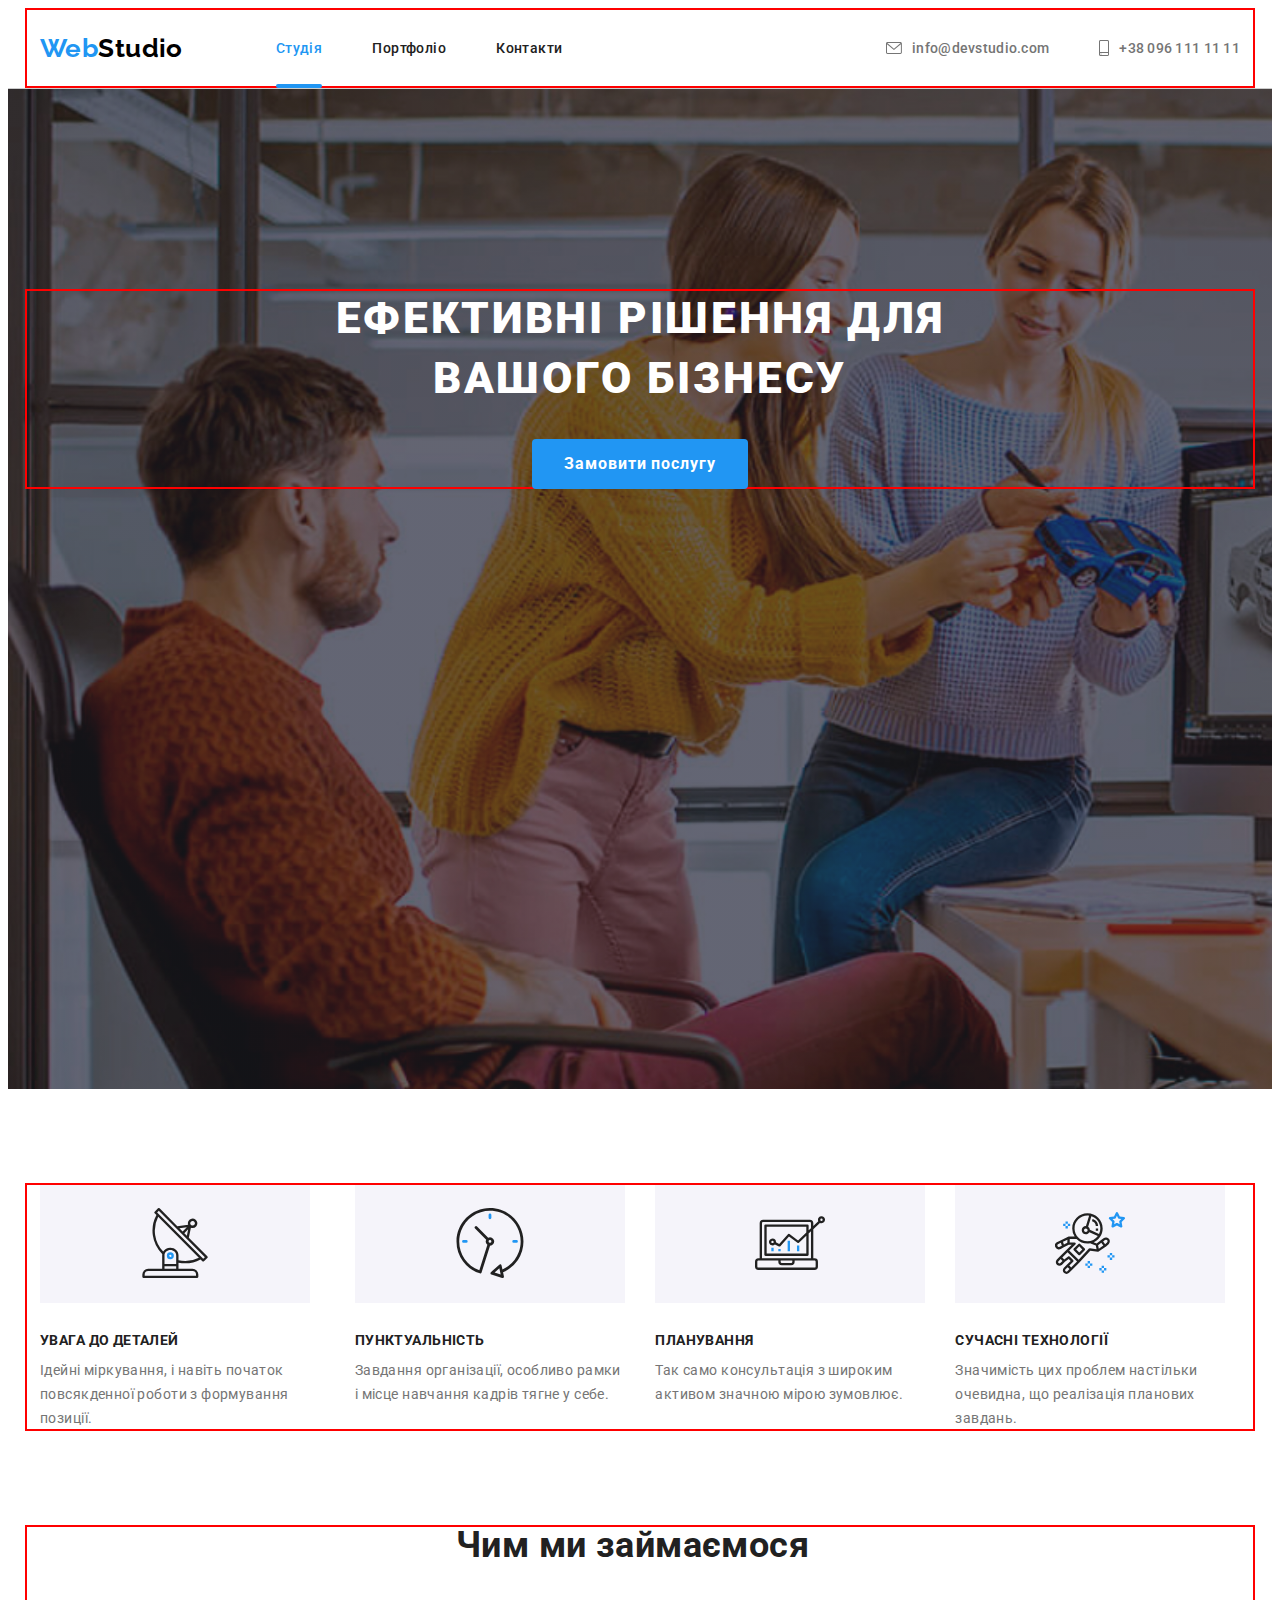
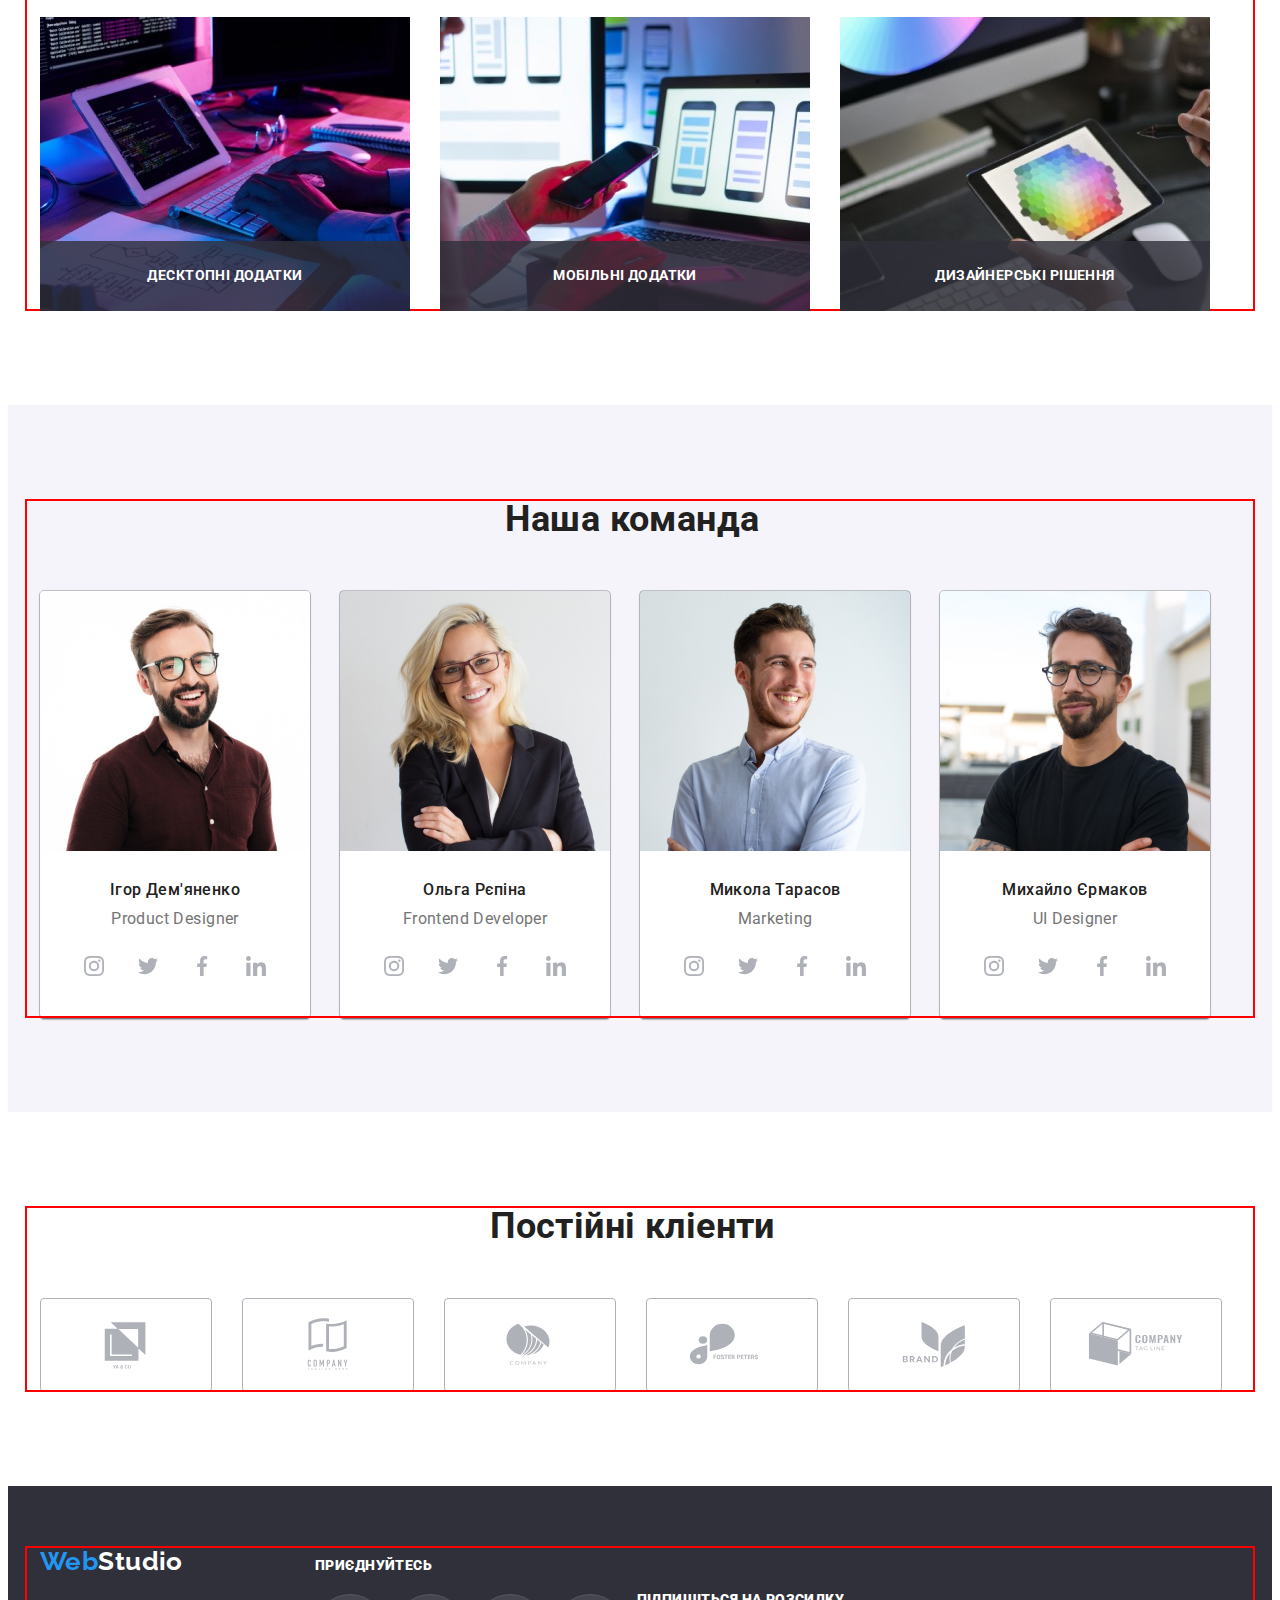
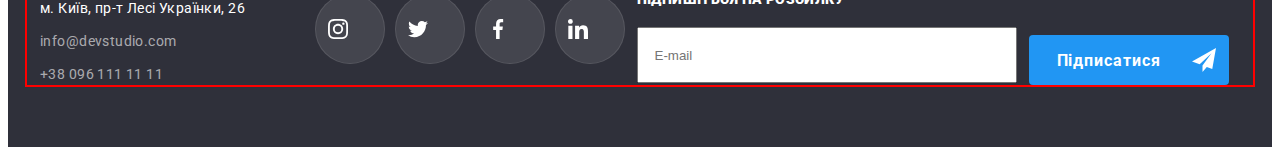
==== index.html @ 17e66c8a "123" ====
<!DOCTYPE html>
<html lang="en">
<head>
    <meta charset="UTF-8">
    <meta http-equiv="X-UA-Compatible" content="IE=edge">
    <meta name="viewport" content="width=device-width, initial-scale=1.0">
    <title>Студія</title>
    
    <link rel="preconnect" href="https://fonts.googleapis.com">
    <link rel="preconnect" href="https://fonts.gstatic.com" crossorigin>
    <link href="https://fonts.googleapis.com/css2?family=Raleway:wght@700&family=Roboto:wght@400;500;700;900&display=swap"
        rel="stylesheet" />
    <link rel="stylesheet" href="https://cdnjs.cloudflare.com/ajax/libs/modern-normalize/1.1.0/modern-normalize.min.css"
        integrity="sha512-wpPYUAdjBVSE4KJnH1VR1HeZfpl1ub8YT/NKx4PuQ5NmX2tKuGu6U/JRp5y+Y8XG2tV+wKQpNHVUX03MfMFn9Q=="
        crossorigin="anonymous" referrerpolicy="no-referrer" />
    <link rel="stylesheet " href="./css/styles.css"/>    

</head>
<body>
    <!--Шапка сайта-->
    <header class="header">
        <div class="header-container container">
         <nav class="header-nav">
          <a href="./index.html" class="header-link">Web<span class=" first-part">Studio</span></a>
          <ul class="link-page list">
            <li class="header-item"><a href="./index.html" class="link-current">Студія</a></li>
            <li class="header-item"><a href="./portfolio.html" class="link-page-portfolio">Портфоліо</a></li>
            <li class="header-item"><a href="Контакти" class="link-page-contact">Контакти</a></li>
          </ul>
         </nav>
          <ul class="link-contacts list">
            <li class="header-contact">
              <a class="link-contacts-mail"  href="mailto:info@devstudio.com">
                <svg class="link-icon" width="16" height="12">
                <use href="img/icons.svg#envelope"></use>
              </svg>
                info@devstudio.com
              </a></li>
            <li class="header-contact"><a href="tel:+380961111111" class="link-contacts-tel">
              <svg class="link-icon" width="10" height="16">
              <use href="img/icons.svg#smartphone"></use>
            </svg>
              +38 096 111 11 11</a></li>
          </ul>
        </div>
    </header>
    <main>
    <!--Главний банер-->
    <section class="banner">
          <div class="container"> 
            <h1 class="banner-title">Ефективні рішення для вашого бізнесу</h1>
            <button class="button" type="button" data-modal-open>Замовити послугу</button>
            
          </div>
    </section>
     <!--Наші переваги-->
    <section class="benefits-section">
      <div class="container">
        <h2 class="visually-hidden">Наші переваги</h2>
        <ul class="benefits-type list" >
          <li>
            <div class="benefits">
              <svg class="benefits-icon" width="70" height="70">
                <use href="img/icons.svg#antenna-1"></use>
              </svg>
            </div>
              <h3 class="benefits-details">УВАГА ДО ДЕТАЛЕЙ</h3>
              <p class="benefits-text">Ідейні міркування, і навіть початок повсякденної роботи з формування позиції.
              </p>
          </li>
          <li>
            <div class="benefits">
              <svg class="benefits-icon" width="70" height="70">
                <use href="img/icons.svg#clock-1"></use>
              </svg>
            </div>
            <h3 class="benefits-punctuality">ПУНКТУАЛЬНІСТЬ</h3>
              <p class="benefits-text">Завдання організації, особливо рамки і місце навчання кадрів тягне у себе.</p>
          </li>
          <li> 
            <div class="benefits">
              <svg class="benefits-icon" width="70" height="70">
                <use href="img/icons.svg#diagram-1"></use>
              </svg>
            </div>
            <h3 class="benefits-planning">ПЛАНУВАННЯ</h3>
              <p class="benefits-text">Так само консультація з широким активом значною мірою зумовлює.</p>
          </li>
          <li>
            <div class="benefits">
              <svg class="benefits-icon" width="70" height="70">
                <use href="img/icons.svg#astronaut-1"></use>
              </svg>
            </div>
            <h3 class="benefits-technologies">СУЧАСНІ ТЕХНОЛОГІЇ</h3>
             <p class="benefits-text">Значимість цих проблем настільки очевидна, що реалізація планових завдань.</p>
          </li>
        </ul>
      </div>
    </section>
    <section class=" work section">
        <div class="work-container container">
        <!--Чим займається компанія-->
    
      <h2 class="work-title">Чим ми займаємося</h2> 
      <ul class="work-type list">
        <li>
          <div class="work-list">
            <img src="./img/work1.jpg" alt="Приклади робіт" width="370"
        />
        <p class="work-text">Десктопні додатки </p>
      </div>
      </li>
        <li>
          <div class="work-list">
            <img src="./img/work2.jpg" alt="Приклади робіт" width="370"
          />
           <p class="work-text">Мобільні додатки</p>
          </div>
        </li>
        <li>
          <div class="work-list">
            <img src="./img/work3.jpg" alt="Приклади робіт" width="370"
          />
          <p class="work-text">Дизайнерські рішення</p>
          </div>
        </li>
      </ul>
    </div>
    </section>
    <section class="team-type">
      <div class="container">
        <!--Наша команда-->
         <h2 class="team-title">Наша команда</h2>
          <ul class="team-card list">
            <li class="card"><img src="./img/demyanenko.jpg" alt="Ігор Дем'яненко" width="270">
              <div class="card-name">
                 <h3 class="team-name">Ігор Дем'яненко</h3><p class="team-job">Product Designer</p>
                  <ul class="social-link list">
                    <li>
                      <a class="social-list" href="">
                        <svg class="social-icon" width="20" height="20">
                          <use href="img/icons.svg#instagram-1"></use>
                        </svg>
                      </a>
                    </li>
                    <li>
                      <a class="social-list" href="">
                        <svg class="social-icon" width="20" height="20">
                          <use href="img/icons.svg#twitter-2"></use>
                        </svg>
                      </a>
                    </li>
                    <li>
                      <a class="social-list" href="">
                        <svg class="social-icon" width="20" height="20">
                          <use href="img/icons.svg#facebook-2"></use>
                        </svg>
                      </a>
                    </li>
                    <li>
                      <a class="social-list" href="">
                        <svg class="social-icon" width="20" height="20">
                          <use href="img/icons.svg#linkedin-2"></use>
                        </svg>
                      </a>
                    </li>
                  </ul>
              </div>
            </li>
            <li class="card"><img src="./img/repina.jpg" alt="Ольга Рєпіна" width="270">
              <div class="card-name">
                <h3 class="team-name">Ольга Рєпіна</h3><p class="team-job">Frontend Developer</p>
                <ul class="social-link list">
                  <li>
                    <a class="social-list" href="">
                      <svg class="social-icon" width="20" height="20">
                        <use href="img/icons.svg#instagram-1"></use>
                      </svg>
                    </a>
                  </li>
                  <li>
                    <a class="social-list" href="">
                      <svg class="social-icon" width="20" height="20">
                        <use href="img/icons.svg#twitter-2"></use>
                      </svg>
                    </a>
                  </li>
                  <li>
                    <a class="social-list" href="">
                      <svg class="social-icon" width="20" height="20">
                        <use href="img/icons.svg#facebook-2"></use>
                      </svg>
                    </a>
                  </li>
                  <li>
                    <a class="social-list" href="">
                      <svg class="social-icon" width="20" height="20">
                        <use href="img/icons.svg#linkedin-2"></use>
                      </svg>
                    </a>
                  </li>
                </ul>
              </div>
            </li>
            <li class="card"><img src="./img/tarasov.jpg" alt="Микола Тарасов" width="270">
              <div class="card-name">
                <h3 class="team-name">Микола Тарасов</h3><p class="team-job">Marketing</p>
                  <ul class="social-link list">
                    <li>
                      <a class="social-list" href="">
                        <svg class="social-icon" width="20" height="20">
                          <use href="img/icons.svg#instagram-1"></use>
                        </svg>
                      </a>
                    </li>
                    <li>
                      <a class="social-list" href="">
                        <svg class="social-icon" width="20" height="20">
                          <use href="img/icons.svg#twitter-2"></use>
                        </svg>
                      </a>
                    </li>
                    <li>
                      <a class="social-list" href="">
                        <svg class="social-icon" width="20" height="20">
                          <use href="img/icons.svg#facebook-2"></use>
                        </svg>
                      </a>
                    </li>
                    <li>
                      <a class="social-list" href="">
                        <svg class="social-icon" width="20" height="20">
                          <use href="img/icons.svg#linkedin-2"></use>
                        </svg>
                      </a>
                    </li>
                  </ul>
              </div>
            </li>
            <li class="card"><img src="./img/ermakov.jpg" alt="Михайло Єрмаков" width="270"> 
              <div class="card-name">
                <h3 class="team-name">Михайло Єрмаков</h3><p class="team-job">UI Designer</p>
                  <ul class="social-link list">
                    <li>
                      <a class="social-list" href="">
                        <svg class="social-icon" width="20" height="20">
                          <use href="img/icons.svg#instagram-1"></use>
                        </svg>
                      </a>
                    </li>
                    <li>
                      <a class="social-list" href="">
                        <svg class="social-icon" width="20" height="20">
                          <use href="img/icons.svg#twitter-2"></use>
                        </svg>
                      </a>
                    </li>
                    <li>
                      <a class="social-list" href="">
                        <svg class="social-icon" width="20" height="20">
                          <use href="img/icons.svg#facebook-2"></use>
                        </svg>
                      </a>
                    </li>
                    <li>
                      <a class="social-list" href="">
                        <svg class="social-icon" width="20" height="20">
                          <use href="img/icons.svg#linkedin-2"></use>
                        </svg>
                      </a>
                    </li>
                  </ul>
              </div>
            </div>
          </li>
        </ul>
      </div>
    </section>
    <!--Клієнти-->
    <section class="clients-section" >
      <div class="clients-container container">
        <h2 class="clients-title">Постійні кліенти</h2>
        <ul class="client-list list">
          <li><a class="clients" href=""><svg class="clients-icon" width="106" height="60">
                <use href="img/icons.svg#logo-1"></use>
              </svg></a></li>
          <li><a class="clients" href=""><svg class="clients-icon" width="106" height="60">
                <use href="img/icons.svg#logo-2"></use>
              </svg></a>
              </li>
          <li><a class="clients" href=""><svg class="clients-icon" width="106" height="60">
                <use href="img/icons.svg#logo-3"></use>
              </svg></a>
               </li>
          <li><a class="clients" href=""><svg class="clients-icon" width="106" height="60">
                <use href="img/icons.svg#logo-4"></use>
              </svg></a>
              </li>
          <li><a class="clients" href=""><svg class="clients-icon" width="106" height="60">
                <use href="img/icons.svg#logo-5"></use>
              </svg></a>
               </li>
          <li><a class="clients" href=""><svg class="clients-icon" width="106" height="60">
                <use href="img/icons.svg#logo-6"></use>
              </svg> </a>
              </li>
        </ul>
      </div>
    </section>
    </main>
    <!--Футер-->
    <footer class="footer">
      <div class="footer-container container">  
        <div class="footer-block">
        <a href="./index.html" class="header-link">Web<span class="last-part">Studio</span></a>
        <address>
            <ul class="address list">
                <li class="address-block"><a href="https://goo.gl/maps/gni6NimQubPsacGs8" target="_blank" rel="noreferrer noopener" class="address-type"> м. Київ, пр-т Лесі Українки, 26</a></li>
                <li class="address-block"><a href="mailto:info@devstudio.com" class="address-mail">info@devstudio.com</a></li>
                <li class="address-block"><a href="tel:+380961111111" class="address-tel">+38 096 111 11 11</a></li>
            </ul>
        </address>
        </div>
        <div class="social-footer"> 
          <p class="title-footer"><b>Приєднуйтесь</b></p>
          <ul class="footer-list list">
            <li>
              <a class="footer-link" href="">
               <svg class="footer-icon" width="20" height="20">
                 <use href="img/icons.svg#instagram-2"></use>
               </svg>
              </a>
            </li>
            <li>
              <a class="footer-link" href="">
                <svg class="footer-icon" width="20" height="20">
                <use href="img/icons.svg#twitter-2"></use>
                </svg>
              </a>
            </li>
            <li>
              <a class="footer-link" href="">
                <svg class="footer-icon" width="20" height="20">
                  <use href="img/icons.svg#facebook-2"></use>
                </svg>
              </a>
            </li>
            <li>
              <a class="footer-link" href="">
                <svg class="footer-icon" width="20" height="20">
                  <use href="img/icons.svg#linkedin-2"></use>
                </svg>
              </a>
            </li>
          </ul>
        </div>
          <div class="form-container">
          <p class="title-footer"><b>Підпишіться на розсилку</b></p>
           <form class="signup-form" name="signup_form" autocomplete="on" novalidate>
            <label>
             <input class="subscription" type="email" name="email" placeholder="E-mail"/>
            </label>
          <button class="form-btn" type="submit">Підписатися<svg class="form-btn-icon" width="24" height="24">
            <use href="img/icons.svg#icon-telegram-icon"></use>
          </svg></button>
          </form>
        </div>
      </div>
    </footer>
   
    <!--Backdrop-->

    <div class="backdrop is-hidden" data-modal>
      <div class="modal">
        <p class="form-title">Залиште свої дані, ми вам передзвонимо</p>
        <form class="modal-form" name="signup_form" autocomplete="on" novalidate>
        
        <div class="form-field">  
          <label for="user-name">
            <span class="form-content">Ім'я</span> 
            <input class="form-label" type="name" name="name" id="user-name" />
            <svg class="form-icon" width="18" height="18">
              <use href="img/icons.svg#icon-person-1"></use>
            </svg>
          </label>
        </div>
        <div class="form-field">
          <label for="tel">
            <span class="form-content">Телефон</span>
            <input class="form-label" type="tel" name="tel" id="tel">
            <svg class="form-icon" width="18" height="18">
              <use href="img/icons.svg#icon-phone-1"></use>
            </svg>
           </label>
        </div>
        <div class="form-field">
          <label for="mail">
            <span class="form-content">Пошта</span>
            <input class="form-label" type="email" name="mail" id="mail">
            <svg class="form-icon" width="18" height="18">
              <use href="img/icons.svg#icon-email-1"></use>
            </svg>
           
          </label>
        </div>
        <div class="form-field ">
          <label for="text">
            <span class="form-content">Коментар</span>
            <input class="form-text" type="text" name="text" placeholder="Введіть текст">
          </label>
        </div>
        <div class="form-field">
          <label for="contract">
            <input class="form-label" type="checkbox" name="text" id="contract">
           Погоджуюся з розсилкою та приймаю Умови договору
          </label>
          <button type="submit">Відправити</button>
        </div>
        </form>
        <button class="close-btn" type="button" data-modal-close>
          <svg class="close-btn-icon" width="20" height="20">
            <use href="img/icons.svg#close-black-18dp-2"></use>
          </svg>
        </button>
      </div>
    </div>
    <script src="./modal.js"></script>
</body>
</html>
---- css/styles.css ----
:root {
  --primary-text-color:#212121;
  --title-text-color:#757575;
  --accent-color:#2196F3;
  --primary-white-color: #FFFFFF;
  --secundary-color: #2F303A;
  --thertiary-color: #EEEEEE;
  --fourth-color: #000000;
  --fifth-color:#F5F4FA;
  --sixth-color: #ECECEC;
  --seventh-color:#188CE8;
}

h1,
h2,
h3,
h4,
h5,
h6,
p {
  margin: 0;
}
::before,
::after{
  box-sizing: border-box;
}
.visually-hidden {
  position: absolute;
  width: 1px;
  height: 1px;
  margin: -1px;
  border: 0;
  padding: 0;
  white-space: nowrap;
  clip-path: inset(100%);
  clip: rect(0 0 0 0);
  overflow: hidden;
}


img {
  display: block;
  max-width: 100%;
  height: auto;
}

 address{
  padding-right: 0;
}

 button {
  display: block;
  cursor: pointer;
  border: none;
  border-radius: 4px;
}

.section {
  padding-top: 94px;
  padding-bottom: 94px;
}

.container {
  width: 1200px;
  margin: 0 auto;
  padding: 0 15px;
  outline: 2px solid red;
  outline-offset: -2px;
  }


.list {
  list-style: none;
  padding-left: 0;
  margin: 0;
}

.link {
  text-decoration: none; 
}

body {
  background-color: var(--primary-white-color);
  color:var(--primary-text-color);
  font-family: Roboto, sans-serif;
  letter-spacing: 0.03em;
  font-size: 14px;
}


/* Шапка сайту*/
.header{
  border-bottom: 1px solid rgba(0, 0, 0, 0.2);
}

.header-container{
  display: flex;
  align-items: center;
}

.header-nav {
  display: flex;
  align-items: center;
  margin-right: auto;
}
  
  .header-link {
    color: var(--accent-color);
    font-family: Raleway;
    font-weight: 700;
    font-size:  26px;
    line-height: 1.19;
    text-decoration: none;
}
.link-contacts {
  display: flex;
}

.first-part {
  color: var(--fourth-color);
}
.last-part {
  color: var(--primary-white-color);
}

.header-item:not(:last-child){
  margin-right: 50px;
 }

 .link-page {
  font-weight: 500;
  line-height: 1.17;
  text-decoration:none;
  display: flex;
  align-items: center;
  margin-left: 93px;
  }

.link-page-contact,
.link-page-portfolio,
.link-page-studio{
  color: var(--primary-text-color);
  }


.link-page-contact,
.link-page-portfolio,
.link-page-studio {
text-decoration: none;
display: block;
padding: 32px 0;

transition: color 250ms cubic-bezier(0.4, 0, 0.2, 1);
}

.link-page-studio:hover,
.link-page-portfolio:hover,
.link-page-contact:hover 
{color: var(--accent-color)
 }

.link-page-studio:focus,
.link-page-portfolio:focus,
.link-page-contacts:focus
{color: var(--accent-color);
}


.link-current {
  color: var(--accent-color);
  position: relative;
   display: block;
  padding: 32px 0px;
  text-decoration: none;
   }

.link-current::after {
  content: '';
  position: absolute;
  left: 0;
  bottom: 0;
  width: 100%;
  height: 4px;
  background-color: var(--accent-color);
  border-radius: 2px;

  display: block;
  
  }
  
.link-current:hover::after {
  opacity: 1;
  transform: scaleX(1);
}



.header-contact:not(:last-child) {
  margin-right: 50px;
}

.link-contacts-mail,
.link-contacts-tel{
  font-weight: 500;
  line-height: 1.17;
  letter-spacing: 0.02em;
  
  color:var(--title-text-color);
  text-decoration: none;
  display: flex;
  align-items: center;
  transition: color 250ms cubic-bezier(0.4, 0, 0.2, 1);
}



.link-contacts-mail:hover,
.link-contacts-tel:hover{
  color: var(--accent-color);
}

.link-contacts-mail:focus,
.link-contacts-tel:focus{
  color: var(--accent-color);
}
.link-icon{
 fill:currentColor;
  margin-right: 10px;
}
.link-icon:hover,
.link-icon:focus{
  color: var(--accent-color)
}


/* HERO*/
.banner{
  max-width: 1600px;
    height: 600px;
    margin-left: auto;
    margin-right: auto;
    background-size: cover;
    background-image: linear-gradient(rgba(47,48,58,0.4),rgba(47,48,58,0.4)), url('../img/employment.jpg');
     background-color: var(--secundary-color);
    padding: 200px 0;
    background-repeat: no-repeat;
  }



.banner-title{
  color:var(--primary-white-color);
  font-weight: 900;
  font-size: 44px;
  line-height: 1.36;
  letter-spacing:  0.06em;
  text-transform: uppercase;
  text-align: center;
  margin-right: auto;
  margin-left: auto;
  max-width: 696px;
  margin-bottom: 30px;
}

.button {
position: relative;

  background-color:var(--accent-color);
  color:var(--primary-white-color);
  font-weight: 700;
  font-size: 16px;
  line-height: 1.87;
  letter-spacing: 0.06em;
  font-family: inherit;
  margin: 0 auto;   
  padding: 10px 32px;

  transition: color 250ms cubic-bezier(0.4, 0, 0.2, 1),background-color 250ms cubic-bezier(0.4, 0, 0.2, 1);
 }

 .button:hover{
  background-color: var(--seventh-color);
}

.button:active{
  background-color:var(--seventh-color);
 color: rgba(0, 0, 0, 0.15)
}




/* Наші переваги*/

.benefits-section{

  padding: 94px 0;
}
.benefits{
  display: flex;
 align-items: center;
 justify-content: center;
   width: 270px;
  height: 120px;
  background-color:var(--fifth-color);
  
  margin-bottom: 30px;
}




.benefits-type{
  display: flex;
  gap: 30px;
}


.benefits-details,
.benefits-punctuality,
.benefits-planning,
.benefits-technologies 
{color: var(--primary-text-color);
font-weight: 700;
line-height: 1.14;
list-style: none;
font-size: 14px;
margin-top: 0;
margin-bottom: 10px;
}

.benefits-text {
color:var(--title-text-color);
line-height: 1.71;
}


/*Чим ми займаємось*/
.work{ 
  padding-top: 0;
}
.work-type { 
  display: flex;
  gap: 30px;
  }
.work-list{
  position: relative;
   
}  



.work-text{
  position: absolute;
  display: flex;
  align-items: center;
  justify-content: center;
  width: 370px;
  height: 70px;
  bottom: 0;

  font-weight: 700; 
 line-height: 1.14;
 text-transform: uppercase;
 color: var(--primary-white-color);
 background-color: rgba(47, 48, 58, 0.8);;
}

/*Наша команда*/
.work-title,
.team-title, 
.clients-title {
  font-weight: 700;
  font-size: 36px;
  line-height: 1.16;
  padding-right: 15px;
text-align: center;
margin-bottom: 50px;
}

.team-type {
  background-color: var(--fifth-color);
  padding: 94px 0;
}
.team-card{
  display: flex;
  gap: 30px;
}
.card{
  background-color:var(--primary-white-color) ;
  width: 270px;
  outline: 1px solid rgba(0, 0, 0, 0.2);
  box-shadow: 0px 2px 1px rgba(0, 0, 0, 0.2), 0px 1px 1px rgba(0, 0, 0, 0.14),0px 1px 3px rgba(0, 0, 0, 0.12);
  border-radius: 4px;

  }
 
 

.card-name{
  padding: 30px 0;
}
.team-name {
  font-weight: 500;
font-size: 16px;
line-height: 1.18;
display: block;
text-align: center;
margin-bottom: 10px;
}



.team-job {
  color: var(--title-text-color);
font-size: 16px;
line-height: 1.18;
display: block;
text-align: center;
margin-bottom: 16px;
}

.clients-section {
  padding: 94px 0;

  }
.clients-icon{
  fill:currentColor;
}

.client-list{
  display: flex;
  align-items: center;
  gap: 30px;
}


.clients{
  display: flex;
  justify-content: center;
  align-items: center;
  width: 170px;
  height: 92px;
  border: 1px solid currentColor;
  color: #AFB1B8;
  border-radius: 4px;

  transition: color 250ms cubic-bezier(0.4, 0, 0.2, 1);
}
 
.clients:hover,
.clients:focus{
  color: var(--accent-color);
}


.social-link{
  display: flex;
  justify-content: center;
  gap: 10px;
  
}

.social-icon{
  fill:currentColor;
  
}
  


.social-list:hover,
.social-list:focus{
background-color: var(--accent-color);
color:var(--primary-white-color)

}

.footer{
background-color: var(--secundary-color);
padding:60px 0;
}

.footer-container{
  display: flex;
  align-items: baseline;
 
}
 .social-footer{
  margin-left: 70px;
 }
.title-footer{
  font-weight: 700;
  line-height: 1.14;
  color: var(--primary-white-color);
  margin-bottom: 20px;
  text-transform: uppercase;
 }


.social-list{
  display: flex;
  align-items: center;
  justify-content: center;
  width: 44px;
 height: 44px;
 border-radius: 50%;
 color:#AFB1B8;


 transition: color 250ms cubic-bezier(0.4, 0, 0.2, 1), background-color 250ms cubic-bezier(0.4, 0, 0.2, 1);

}




/* Footer*/
address{
  font-style: normal;
  margin-top: 20px;

}

.address-type{
 color: var(--primary-white-color);
 text-decoration: none;
line-height: 1.71;

  transition: color 250ms cubic-bezier(0.4, 0, 0.2, 1);

}
.address-type:hover,
.address-mail:hover,
.address-tel:hover{
color: var(--accent-color);
}

.address-block:not(:last-child){
  margin-bottom: 9px;
}
.footer-list{
  display: flex;
 
    gap: 10px;
}
.footer-link{
  padding: 12px;
  background-color: rgba(255, 255, 255, 0.1);
  border: 1px solid rgba(255, 255, 255, 0.1);
  display: flex;
  align-items: center;
  justify-content:start;
  width: 44px;
  height: 44px;
  border-radius: 50%;
  gap: 10px;
  
  
  transition: color 250ms cubic-bezier(0.4, 0, 0.2, 1), background-color 250ms cubic-bezier(0.4, 0, 0.2, 1);
}

.footer-icon{
 fill:var(--primary-white-color);
}
.footer-link:hover,
.footer-link:focus{
  background-color: var(--accent-color);
}
.address-mail,
.address-tel {
  color:rgba(255, 255, 255, 0.6);
text-decoration: none;
margin-top: 9px;
line-height: 1.71;


transition: color 250ms cubic-bezier(0.4, 0, 0.2, 1);
}


.form-container{
  display: block;
  margin: auto;
  height: 50px;
}

.form-title{
  font-weight: 700;
  font-size: 20px;
  line-height: 1.15;
  letter-spacing: 0.03em;
  margin-bottom:12px; ;

}
.signup-form{
  display: flex;
  align-items:center;
  gap:12px;
  position: relative;
  }

.form-content{
  font-size: 12px;
   line-height: 1.16; 
   letter-spacing: 0.01em;
   margin-bottom: 4px;
}
.form-text{
  width: 448px;
  height: 96px;
  padding:12px 16px;
}
.form-btn-icon{
  position: absolute;
  top: 25%;
  right: 13px;
}

.subscription {
  width: 358px;
  height: 50px;
  padding-left: 16px;
}
label{
  display: flex;

}
.form-btn{
  position: relative;
  width: 200px;
  height: 50px;
  text-align: start;
  padding: 10px 28px;
  background-color: var(--accent-color);
  color: var(--primary-white-color);
  
  font-weight: 700;
  font-size: 16px;
  line-height: 1.87;
  letter-spacing: 0.06em;
  font-family: inherit; 
  
  transition: background-color 250ms cubic-bezier(0.4, 0, 0.2, 1);
}
.form-btn:hover,
.form-btn:focus{
  background-color: var(--seventh-color);
}


.btn{
  display: flex;
  justify-content: center;
  margin-bottom: 50px;
  margin-top: 0;
  gap: 8px;
}
.poster-button {
  display: flex;
  align-items: center;
}

.btn-task
{
    background-color:var(--fifth-color);
    color: var(--primary-text-color);
    letter-spacing: 0.03em;
    font-family: inherit;
    font-weight: 500;
    font-size: 16px;
    line-height: 1.62;
    padding: 6px 22px;
    transition: color 250ms cubic-bezier(0.4, 0, 0.2, 1),background-color 250ms cubic-bezier(0.4, 0, 0.2, 1), box-shadow 250ms cubic-bezier(0.4, 0, 0.2, 1)  ;
}

.btn-task:not(:last-child) {
  margin-right: 8px;
}


.btn-task:hover,
.btn-task:focus
{
  background-color: var(--accent-color);
  color: var(--primary-white-color);
  box-shadow: 0px 2px 2px rgba(0, 0, 0, 0.12), 0px 1px 2px rgba(0, 0, 0, 0.08), 0px 3px 1px rgba(0, 0, 0, 0.1);
}


.poster-section{
  padding: 94px 0;
}
.poster {
  display: flex;
  flex-wrap: wrap;
  gap: 30px;
 }

 .poster-text{
  padding: 20px 24px;
  border-right: 1px solid rgba(238, 238, 238, 1);
  border-left: 1px solid rgba(238, 238, 238, 1);
  border-bottom: 1px solid rgba(238, 238, 238, 1);
}
.poster-link{
  display: block;
  transition: box-shadow 250ms cubic-bezier(0.4, 0, 0.2, 1)
}

 .poster-link:hover,
 .poster-link:focus{
  box-shadow:1px 4px 6px rgba(0, 0, 0, 0.16), 0px 4px 4px rgba(0, 0, 0, 0.06), 0px 1px 1px rgba(0, 0, 0, 0.12);

 }
 
.poster-thumb{
  position: relative;
  overflow: hidden;
}


.overlay {
  position: absolute;
  top: 0;
  left: 0;

  transform: translateY(101%);
  display: flex;
  align-items: center;
  width:100%;
  height:100%;
  
  backdrop-filter: blur(2px);

 transition: transform 250ms cubic-bezier(0.4, 0, 0.2, 1);
}
.poster-card{
  position: relative;
}
 
.poster-link:hover .overlay,
.poster-link:focus .overlay{
    transform: translateY(0);
}
.overlay-text{
  font-size: 18px;
  line-height: 1.55;
  color:var(--primary-white-color);
  background-color: rgba(33, 150, 243, 0.9);
  padding: 63px 24px;
}

.heading {
color:var(--primary-text-color);
font-weight: 700;
font-size: 18px;
line-height: 2.00;
letter-spacing: 0.06em;

 }


.description {
  color: var(--title-text-color);
font-size: 16px;
line-height: 1.87;
}

.backdrop {
  position: fixed;
  top: 0;
  left: 0;
  z-index: 1000;

  width: 100%;
  height: 100%;

  background-color: rgba(0, 0, 0, 0.2);
  backdrop-filter: blur(2px);

  transition: transform 250ms cubic-bezier(0.4, 0, 0.2, 1), visibility 250ms cubic-bezier(0.4, 0, 0.2, 1);
}
.backdrop.is-hidden {
  opacity: 0;
  visibility: hidden;
  pointer-events: none;
}
.modal{
   position: absolute;
    top: 50%;
    left: 50%;

    transform: translateX(-50%) translateY(-50%);
   width: 528px;
   min-height: 581px;

  background-color: #fff;
  border-radius: 10px;

  transition: transform 250ms cubic-bezier(0.4, 0, 0.2, 1);
  padding: 40px;
}

.form-label{
  position: relative;
display: block;
width: 100%;
height: 40px;

}
.form-field {
  outline: 1px solid blue;
  width: 100%;
  margin-bottom: 10px;
  position: relative;
  display: block;
}
.form-icon{
  position: absolute;
  top:50%;
  left:11px;
}
label{
 display: flex;
 flex-direction: column;
 margin-bottom: 10px;
 }


.backdrop.is-hidden .modal {
    opacity: 0;
    visibility: hidden;
    pointer-events: none;
  transform: translateX(-50%) translateY(-65%);
}
.modal-form{
/*width: 448px;*/
margin-left: auto;
margin-right: auto;

}
.close-btn {
  position: absolute;
  top: 10px;
  right: 10px;

  display: flex;
  align-items: center;
  justify-content: center;

  width: 28px;
  height: 28px;
  padding: 0;

  background-color: transparent;
  border-radius: 50%;
  border: 1px solid var(--title-text-color);

  cursor: pointer;
 }
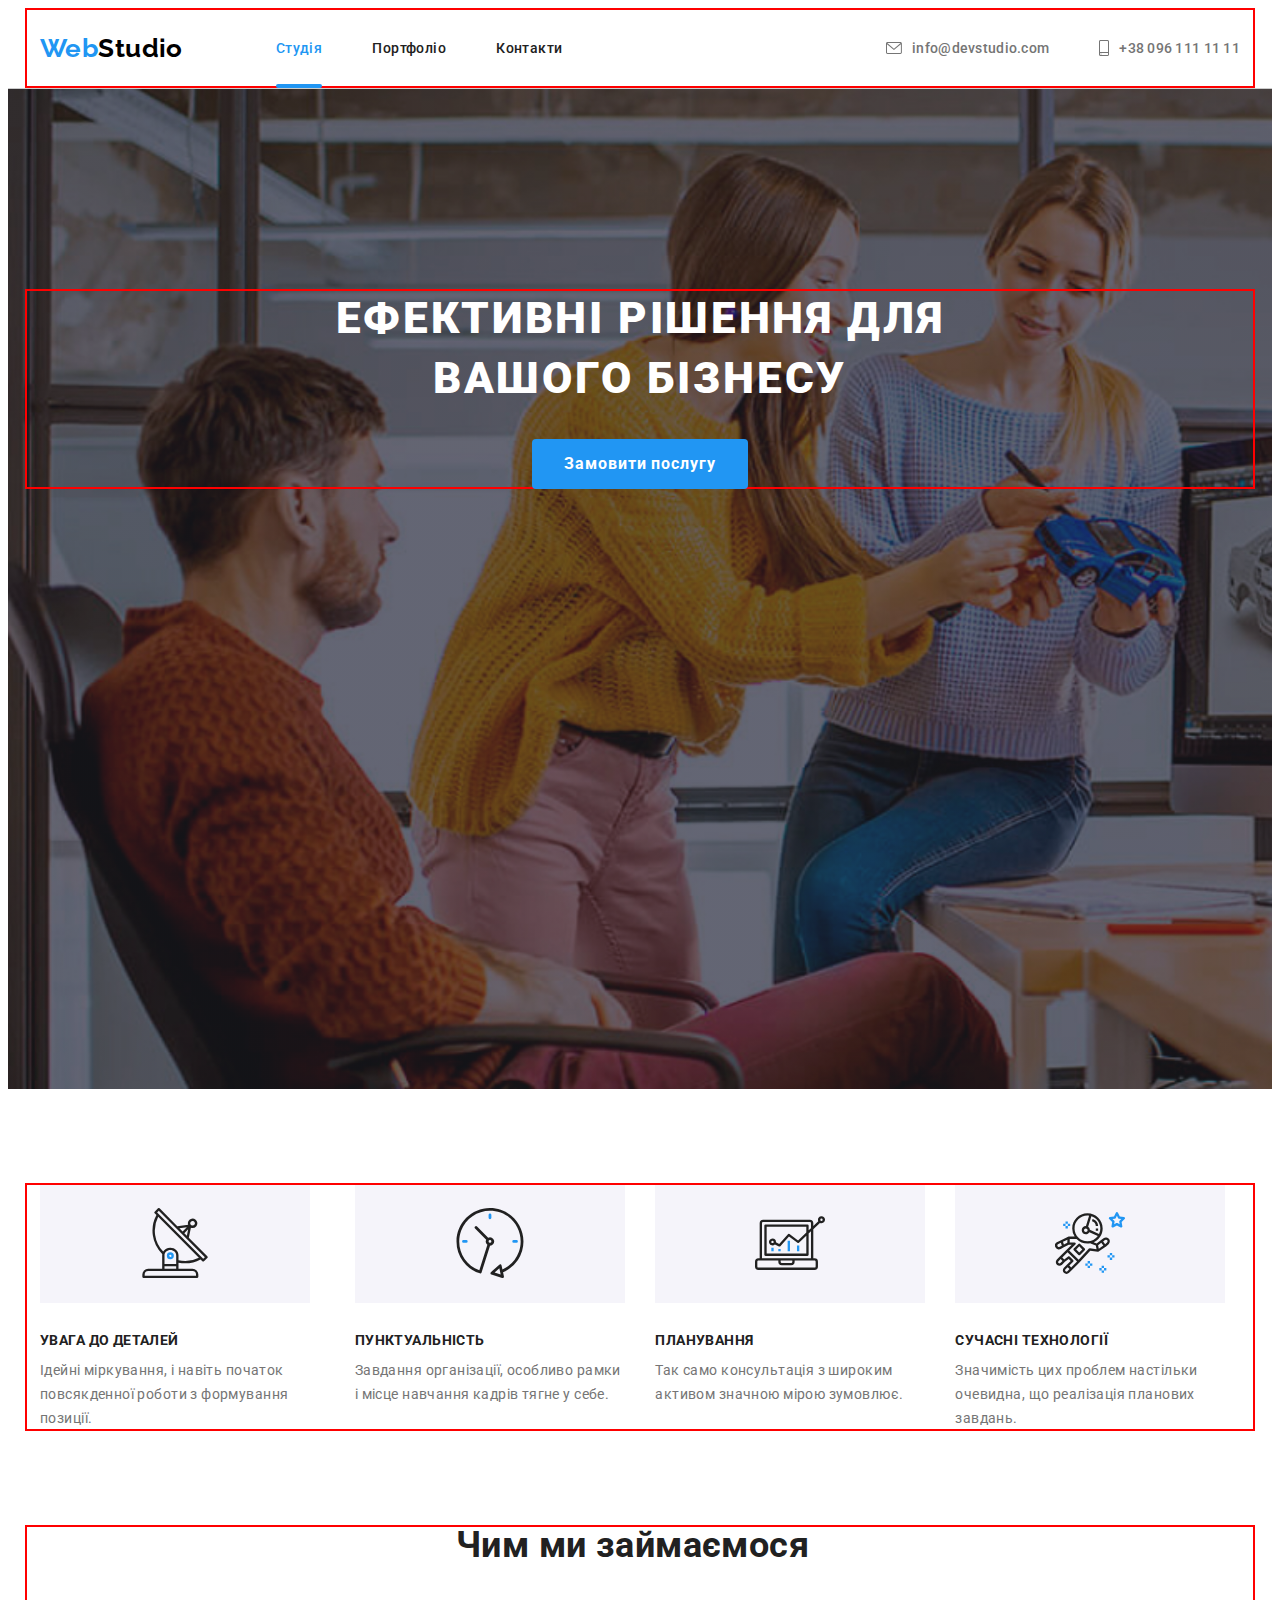
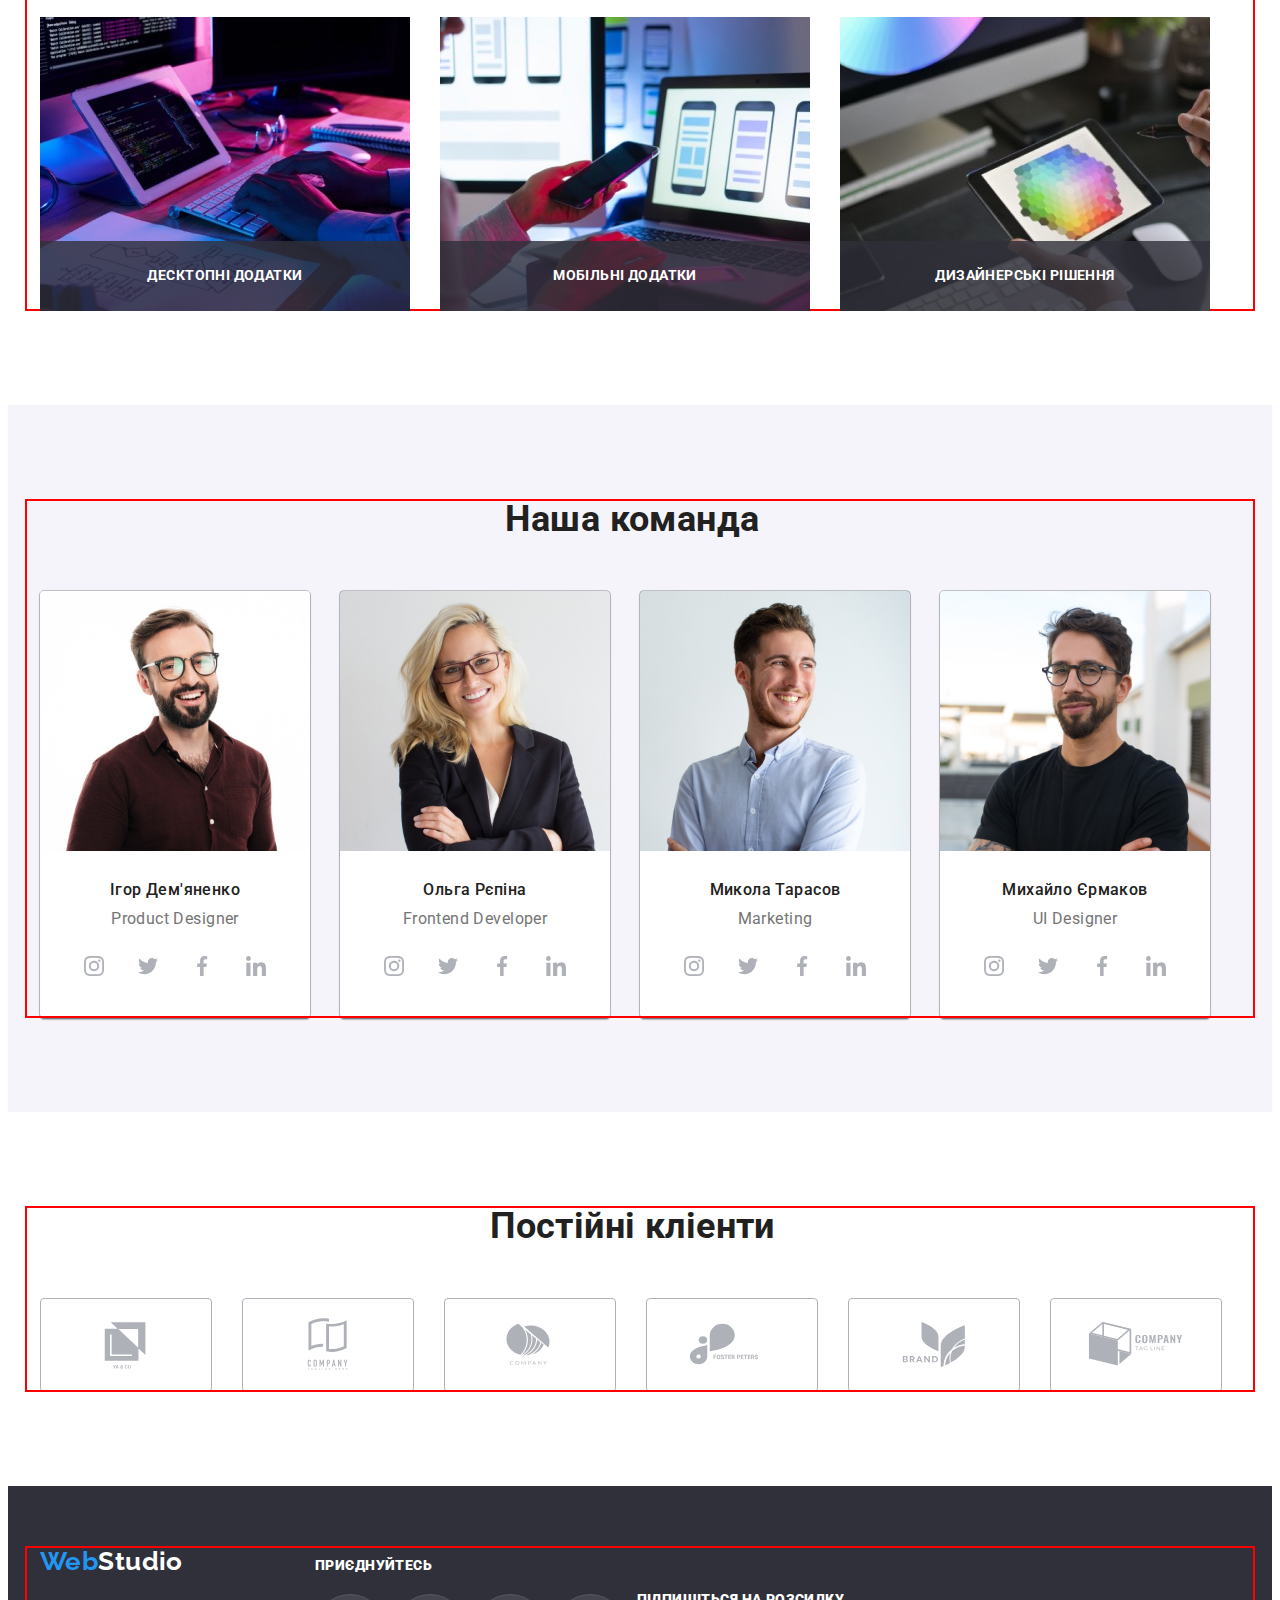
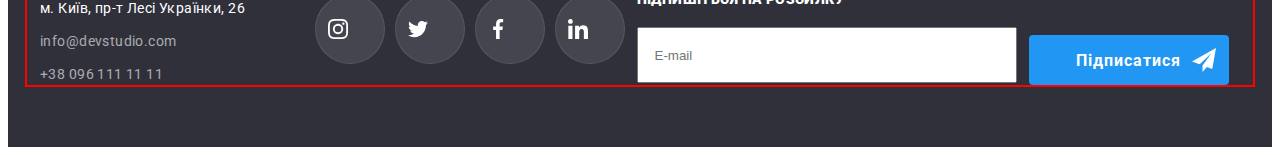
==== commit 8894e543: "345" ====
--- a/index.html
+++ b/index.html
@@ -379,27 +379,27 @@
         <div class="form-field">  
           <label for="user-name">
             <span class="form-content">Ім'я</span> 
-            <input class="form-label" type="name" name="name" id="user-name" />
+            <input class="form-label" type="name" name="name" id="user-name" required  minlength="2"/>
             <svg class="form-icon" width="18" height="18">
-              <use href="img/icons.svg#icon-person-1"></use>
+              <use href="img/icons.svg#person-1"></use>
             </svg>
           </label>
         </div>
         <div class="form-field">
           <label for="tel">
             <span class="form-content">Телефон</span>
-            <input class="form-label" type="tel" name="tel" id="tel">
+            <input class="form-label" type="tel" name="tel" id="tel" required  minlength="12" maxlength="12">
             <svg class="form-icon" width="18" height="18">
-              <use href="img/icons.svg#icon-phone-1"></use>
+              <use href="img/icons.svg#phone-1"></use>
             </svg>
            </label>
         </div>
         <div class="form-field">
           <label for="mail">
             <span class="form-content">Пошта</span>
-            <input class="form-label" type="email" name="mail" id="mail">
+            <input class="form-label" type="email" name="mail" id="mail" required>
             <svg class="form-icon" width="18" height="18">
-              <use href="img/icons.svg#icon-email-1"></use>
+              <use href="img/icons.svg#email-1"></use>
             </svg>
            
           </label>
@@ -407,16 +407,15 @@
         <div class="form-field ">
           <label for="text">
             <span class="form-content">Коментар</span>
-            <input class="form-text" type="text" name="text" placeholder="Введіть текст">
+            <textarea class="form-text" type="text" name="text" placeholder="Введіть текст"></textarea>
+
           </label>
         </div>
-        <div class="form-field">
-          <label for="contract">
-            <input class="form-label" type="checkbox" name="text" id="contract">
-           Погоджуюся з розсилкою та приймаю Умови договору
+         <label class="contract">
+            <input class="form-check" type="checkbox" name="text" id="contract" required>
+           <span class="span-text">Погоджуюся з розсилкою та приймаю <a  class="form-check-link" href="">Умови договору</a> </span> 
           </label>
-          <button type="submit">Відправити</button>
-        </div>
+          <button class="form-btn-task" type="submit">Відправити</button>
         </form>
         <button class="close-btn" type="button" data-modal-close>
           <svg class="close-btn-icon" width="20" height="20">
--- a/css/styles.css
+++ b/css/styles.css
@@ -261,7 +261,9 @@
   max-width: 696px;
   margin-bottom: 30px;
 }
-
+.form-btn-task{
+margin:10px 52px;
+}
 .button {
 position: relative;
 
@@ -589,8 +591,8 @@
   font-size: 20px;
   line-height: 1.15;
   letter-spacing: 0.03em;
-  margin-bottom:12px; ;
-
+  margin-bottom:12px; 
+text-align: center;
 }
 .signup-form{
   display: flex;
@@ -604,12 +606,19 @@
    line-height: 1.16; 
    letter-spacing: 0.01em;
    margin-bottom: 4px;
+  resize: none;
 }
 .form-text{
-  width: 448px;
+  width: 100%;
   height: 96px;
   padding:12px 16px;
 }
+
+.form-text::placeholder{
+color: rgba(117, 117, 117, 0.5);
+resize: none;
+}
+
 .form-btn-icon{
   position: absolute;
   top: 25%;
@@ -621,8 +630,14 @@
   height: 50px;
   padding-left: 16px;
 }
-label{
-  display: flex;
+.contract{
+  display: flex;
+  justify-content: center;
+  gap:10px;
+  align-items: center;
+  width: 448px;
+  flex-direction: row;
+  margin: 20px 11px 30px;
 
 }
 .form-btn{
@@ -633,7 +648,10 @@
   padding: 10px 28px;
   background-color: var(--accent-color);
   color: var(--primary-white-color);
-  
+  display:flex;
+  justify-content: center;
+  margin: 0 auto;
+  align-items: center;
   font-weight: 700;
   font-size: 16px;
   line-height: 1.87;
@@ -802,23 +820,43 @@
 }
 
 .form-label{
+  border: none;
+  border: transparent;
   position: relative;
-display: block;
 width: 100%;
 height: 40px;
-
+appearance: none;
+padding-left: 42px;
+ }
+
+
+
+.span-text {
+  user-select: none;
+display: block;
+margin-right: 5px;
+
+}
+
+.form-label::placeholder{
+color: rgba(117, 117, 117, 0.5);
 }
 .form-field {
-  outline: 1px solid blue;
+  outline: 1px solid rgba(33, 33, 33, 0.2);
   width: 100%;
-  margin-bottom: 10px;
   position: relative;
   display: block;
 }
+.form-field:not(:not(3)){
+  margin-bottom: 10px;
+}
+
 .form-icon{
   position: absolute;
   top:50%;
   left:11px;
+  color:#188CE8;
+ 
 }
 label{
  display: flex;
@@ -857,4 +895,28 @@
   border: 1px solid var(--title-text-color);
 
   cursor: pointer;
- }+ }
+
+.form-check{
+  appearance: none;
+  width: 18px;
+  height: 18px;
+  border: 2px solid var(--primary-text-color);
+
+  cursor: pointer;
+ background-image: url("data:image/svg+xml,%3Csvg width='16' height='15' viewBox='0 0 16 15' fill='none' xmlns='http://www.w3.org/2000/svg'%3E%3Crect width='16' height='15' rx='2' fill='%232196F3'/%3E%3Cpath d='M3.95703 7.75166L3.88825 7.68604L3.81923 7.75141L2.93123 8.59258L2.85486 8.66492L2.93097 8.73753L6.42671 12.0724L6.49574 12.1382L6.56476 12.0724L14.069 4.91352L14.1449 4.84116L14.069 4.76881L13.1873 3.92764L13.1183 3.86183L13.0493 3.92761L6.49577 10.1735L3.95703 7.75166Z' fill='white' stroke='white' stroke-width='0.2'/%3E%3C/svg%3E%0A");
+  background-repeat: no-repeat;
+  background-position: start;
+  background-size: 0;
+  transition: transform 250ms cubic-bezier(0.4, o, 0.2, 1);
+}
+
+.form-check:checked{
+  background-color: var(--accent-color);
+  border-color: transparent;
+  background-size: contain;
+}
+.form-check-link{
+  color:orange;
+  text-decoration: none;
+}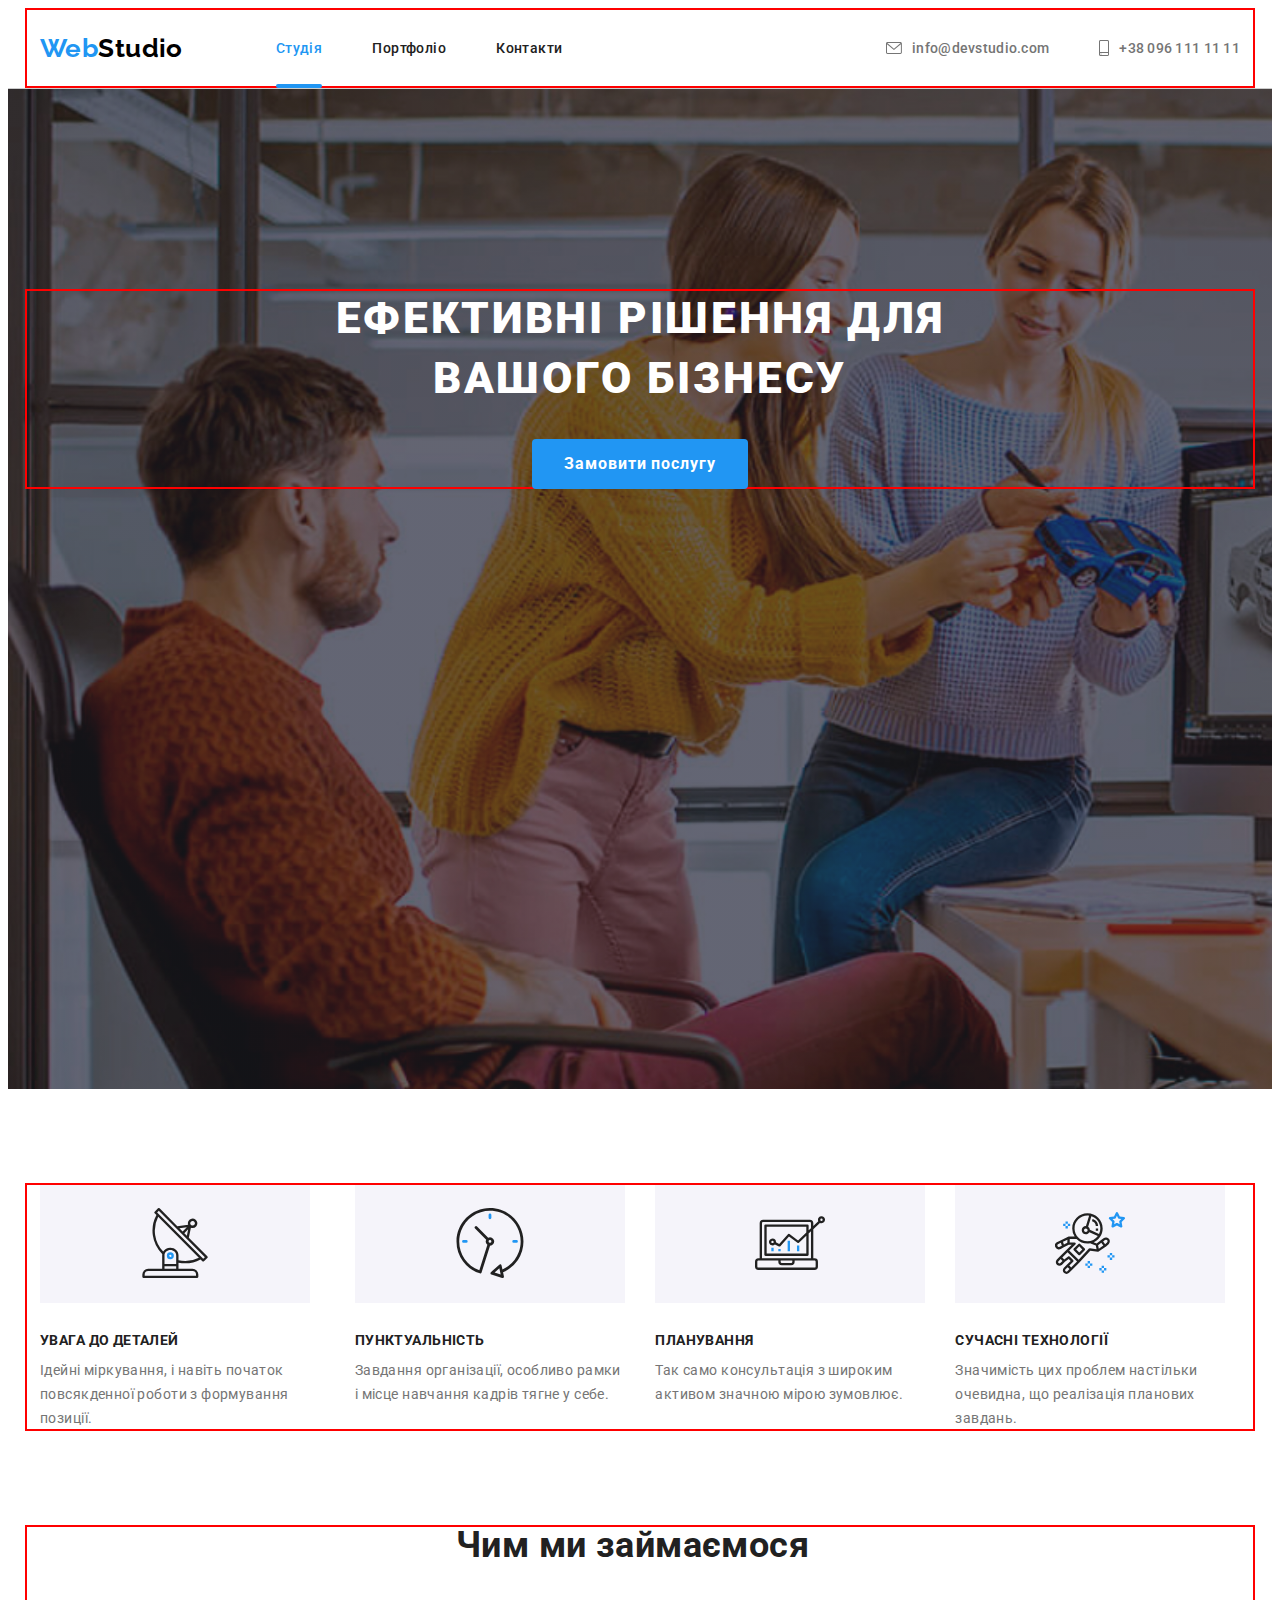
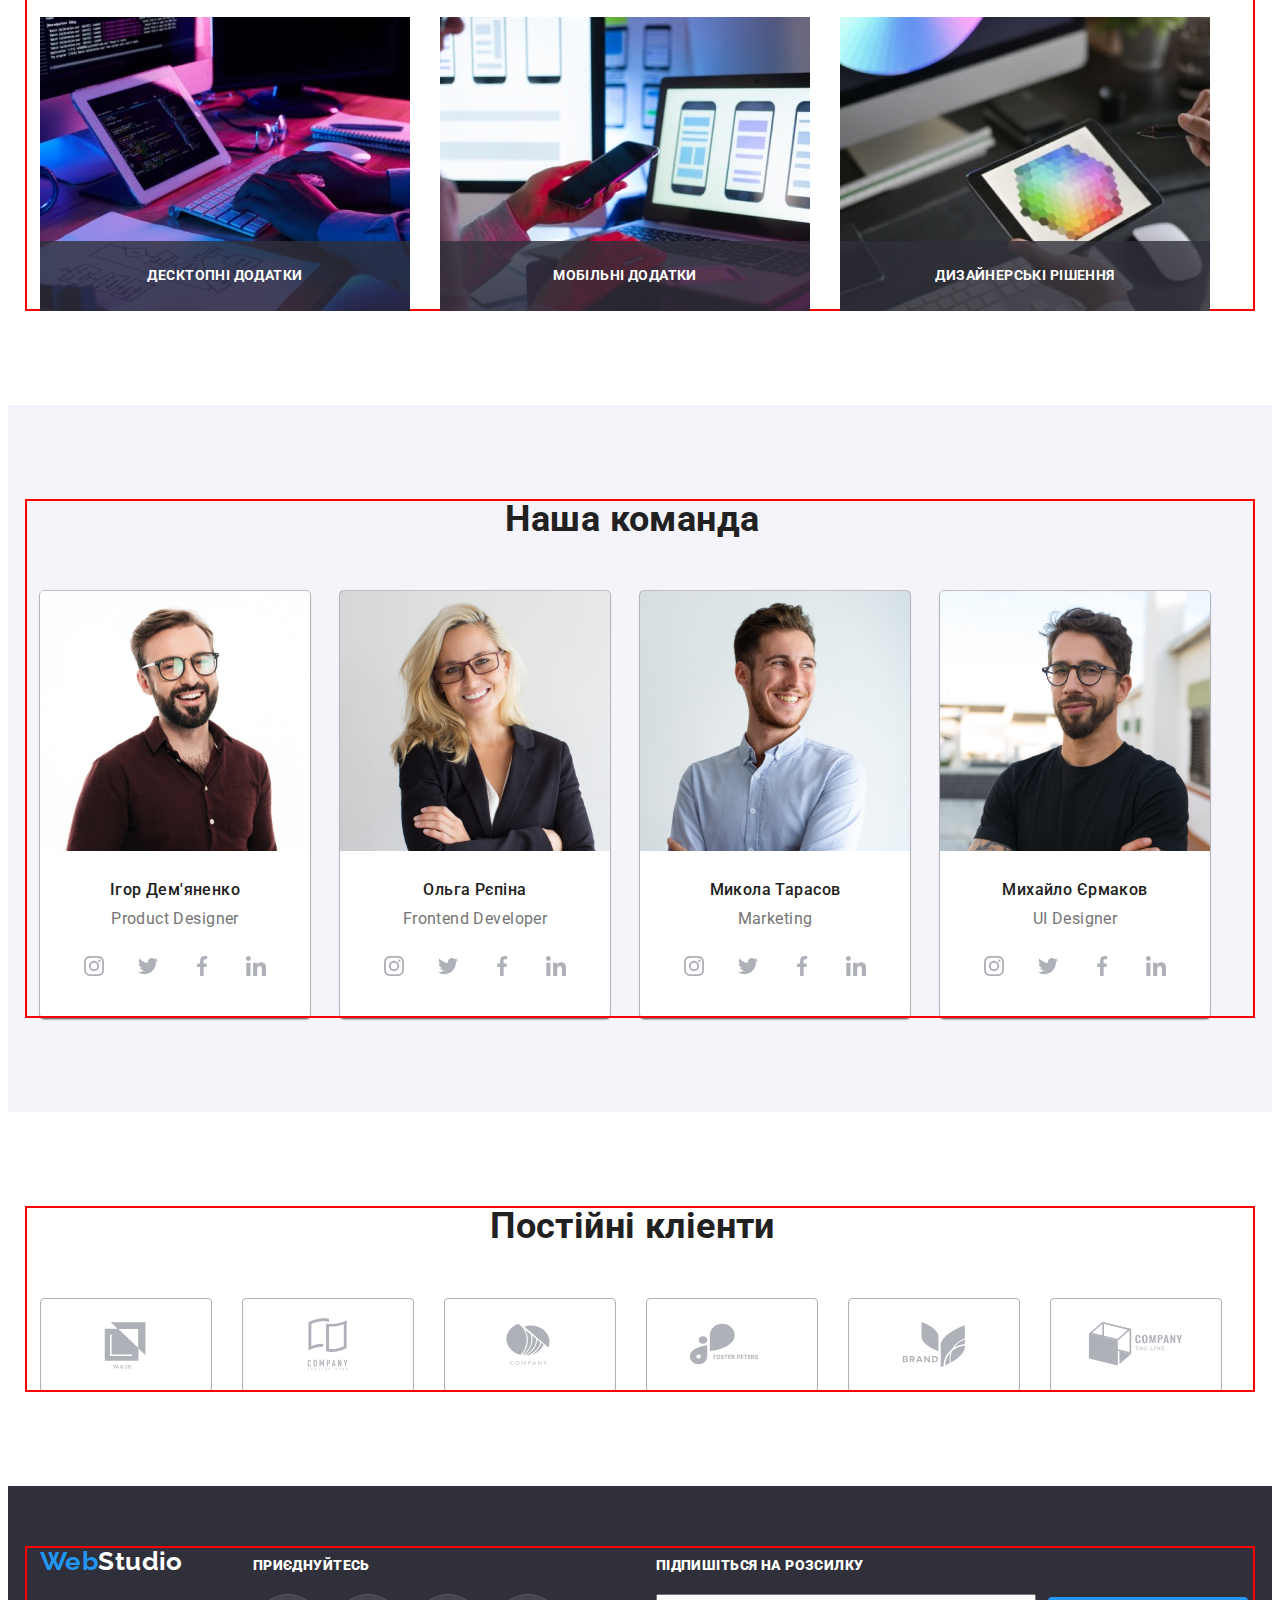
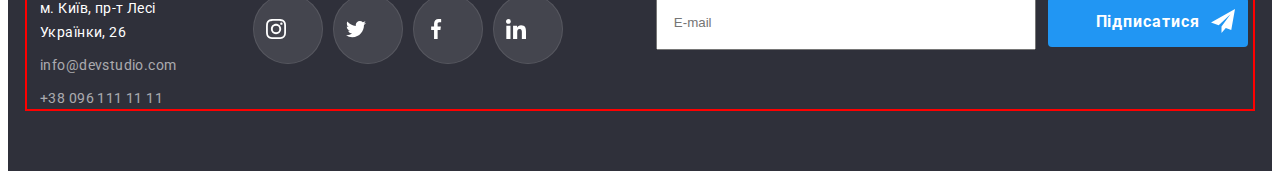
==== commit 31787b11: "123" ====
--- a/index.html
+++ b/index.html
@@ -375,7 +375,11 @@
       <div class="modal">
         <p class="form-title">Залиште свої дані, ми вам передзвонимо</p>
         <form class="modal-form" name="signup_form" autocomplete="on" novalidate>
-        
+        <button class="close-btn" type="button" data-modal-close>
+          <svg class="close-btn-icon" width="20" height="20">
+            <use href="img/icons.svg#close-black-18dp-2"></use>
+          </svg>
+        </button>
         <div class="form-field">  
           <label for="user-name">
             <span class="form-content">Ім'я</span> 
@@ -417,11 +421,7 @@
           </label>
           <button class="form-btn-task" type="submit">Відправити</button>
         </form>
-        <button class="close-btn" type="button" data-modal-close>
-          <svg class="close-btn-icon" width="20" height="20">
-            <use href="img/icons.svg#close-black-18dp-2"></use>
-          </svg>
-        </button>
+       
       </div>
     </div>
     <script src="./modal.js"></script>
--- a/css/styles.css
+++ b/css/styles.css
@@ -262,8 +262,22 @@
   margin-bottom: 30px;
 }
 .form-btn-task{
-margin:10px 52px;
-}
+margin:auto;
+background-color:var(--accent-color);
+color: var(--primary-white-color);
+padding: 10px 52px;
+font-weight: 700;
+font-size: 16px;
+line-height: 1.87; 
+letter-spacing: 0.06em;
+transition: background-color 250ms cubic-bezier(0.4, 0, 0.2, 1), box-shadow 250ms cubic-bezier(0.4, 0, 0.2, 1) ;
+}
+.form-btn-task:hover,
+.form-btn-task:focus{
+  background-color: var(--seventh-color);
+  box-shadow: 0px 1px 1px 0px rgba(0, 0, 0, 0.14), 0px 2px 1px 0px rgba(0, 0, 0, 0.2), 0px 1px 3px 0px rgba(0, 0, 0, 0.12)
+}
+
 .button {
 position: relative;
 
@@ -581,9 +595,9 @@
 
 
 .form-container{
-  display: block;
-  margin: auto;
-  height: 50px;
+  margin-left: 93px;;
+ 
+ 
 }
 
 .form-title{
@@ -596,7 +610,7 @@
 }
 .signup-form{
   display: flex;
-  align-items:center;
+  align-items:baseline;
   gap:12px;
   position: relative;
   }
@@ -612,7 +626,15 @@
   width: 100%;
   height: 96px;
   padding:12px 16px;
-}
+  border: transparent;
+  outline: 1px solid var(--fifth-color);
+  transition: ouline 250ms cubic-bezier(0.4, 0, 0.2, 1);
+}
+.form-text:hover,
+.form-text:focus-within{
+outline: 1px solid var(--accent-color)
+}
+
 
 .form-text::placeholder{
 color: rgba(117, 117, 117, 0.5);
@@ -658,11 +680,12 @@
   letter-spacing: 0.06em;
   font-family: inherit; 
   
-  transition: background-color 250ms cubic-bezier(0.4, 0, 0.2, 1);
+  transition: background-color 250ms cubic-bezier(0.4, 0, 0.2, 1), color 250ms cubic-bezier(0.4, 0, 0.2, 1);
 }
 .form-btn:hover,
 .form-btn:focus{
   background-color: var(--seventh-color);
+  box-shadow: 0px 4px 4px 0px rgba(0, 0, 0, 0.15), 0 2px 1px 0px rgba(0, 0, 0, 0.2); 
 }
 
 
@@ -820,29 +843,35 @@
 }
 
 .form-label{
-  border: none;
   border: transparent;
+  outline: 1px solid var(--fifth-color);
   position: relative;
 width: 100%;
 height: 40px;
 appearance: none;
 padding-left: 42px;
- }
-
+transition: outline 250ms cubic-bezier(0.4, 0, 0.2, 1), fill 250ms cubic-bezier(0.4, 0, 0.2, 1);
+ }
+
+.form-label:hover,
+.form-label:focus-within{
+  outline:1px solid var(--accent-color) ;
+}
 
 
 .span-text {
   user-select: none;
-display: block;
-margin-right: 5px;
-
+  display: block;
+  margin-right: 5px;
+  line-height: 1.71;
+   letter-spacing: 0.03em;
+  color: rgba(117, 117, 117, 1);
 }
 
 .form-label::placeholder{
 color: rgba(117, 117, 117, 0.5);
 }
 .form-field {
-  outline: 1px solid rgba(33, 33, 33, 0.2);
   width: 100%;
   position: relative;
   display: block;
@@ -855,9 +884,17 @@
   position: absolute;
   top:50%;
   left:11px;
-  color:#188CE8;
- 
-}
+  fill:currentColor;
+  transition: fill 250ms cubic-bezier(0.4, 0, 0.2, 1);
+ }
+.form-icon:hover,
+.form-icon:focus {
+fill:var(--accent-color);
+outline: transparent;
+}
+
+
+
 label{
  display: flex;
  flex-direction: column;
@@ -886,8 +923,8 @@
   align-items: center;
   justify-content: center;
 
-  width: 28px;
-  height: 28px;
+  width: 30px;
+  height: 30px;
   padding: 0;
 
   background-color: transparent;
@@ -917,6 +954,28 @@
   background-size: contain;
 }
 .form-check-link{
-  color:orange;
+  color:rgba(33, 150, 243, 1);
   text-decoration: none;
+}
+
+.form-field:hover .form-text,
+.form-field:focus-within .form-text,
+.form-field:hover .form-label,
+.form-field:focus-within .form-label{
+border: 1px solid var(--accent-color);
+}
+
+
+.form-field:hover  .form-icon,
+.form-field:focus-within .form-icon {
+  fill:currentColor;
+  color: var(--accent-color);
+}
+.close-btn-icon{
+  fill:black;
+  transition: fill 250ms cubic-bezier(0.4, o, 0.2, 1);
+}
+.close-btn-icon:hover,
+.close-btn-icon:focus {
+color: var(--seventh-color);
 }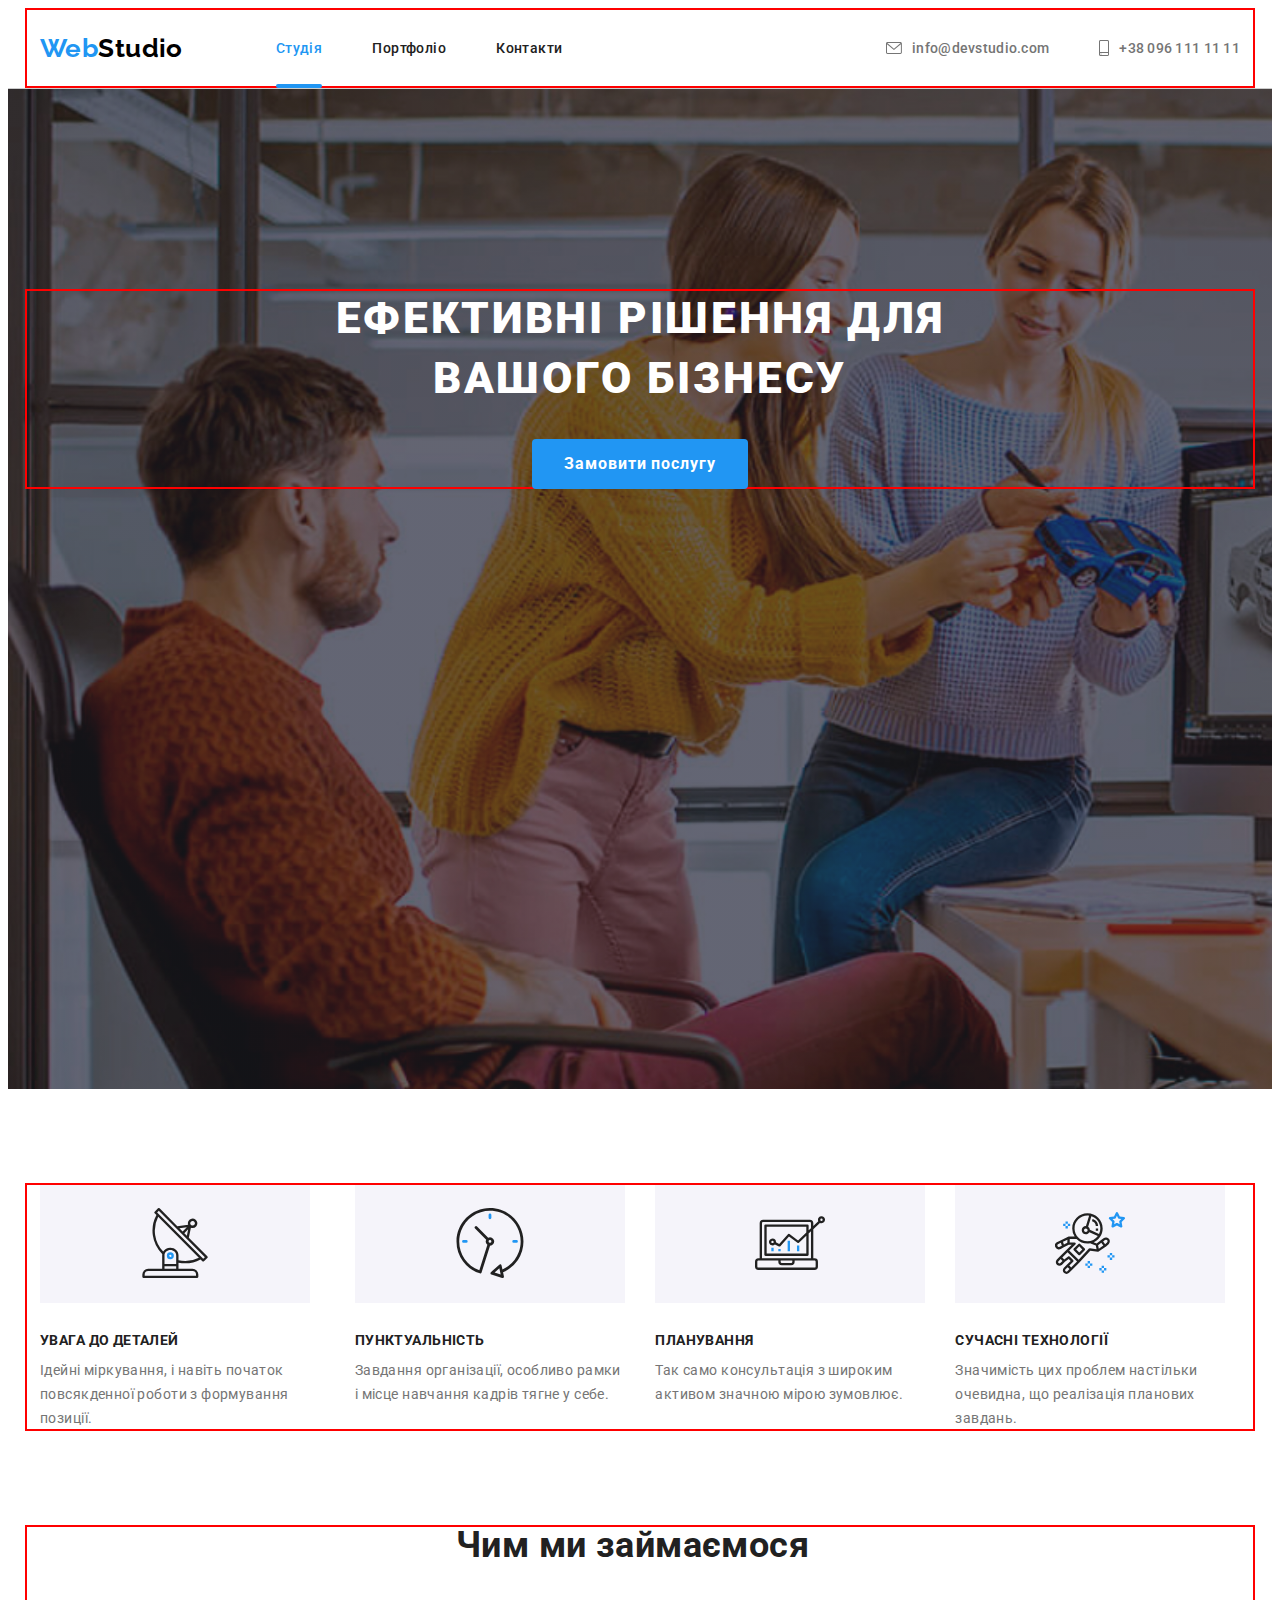
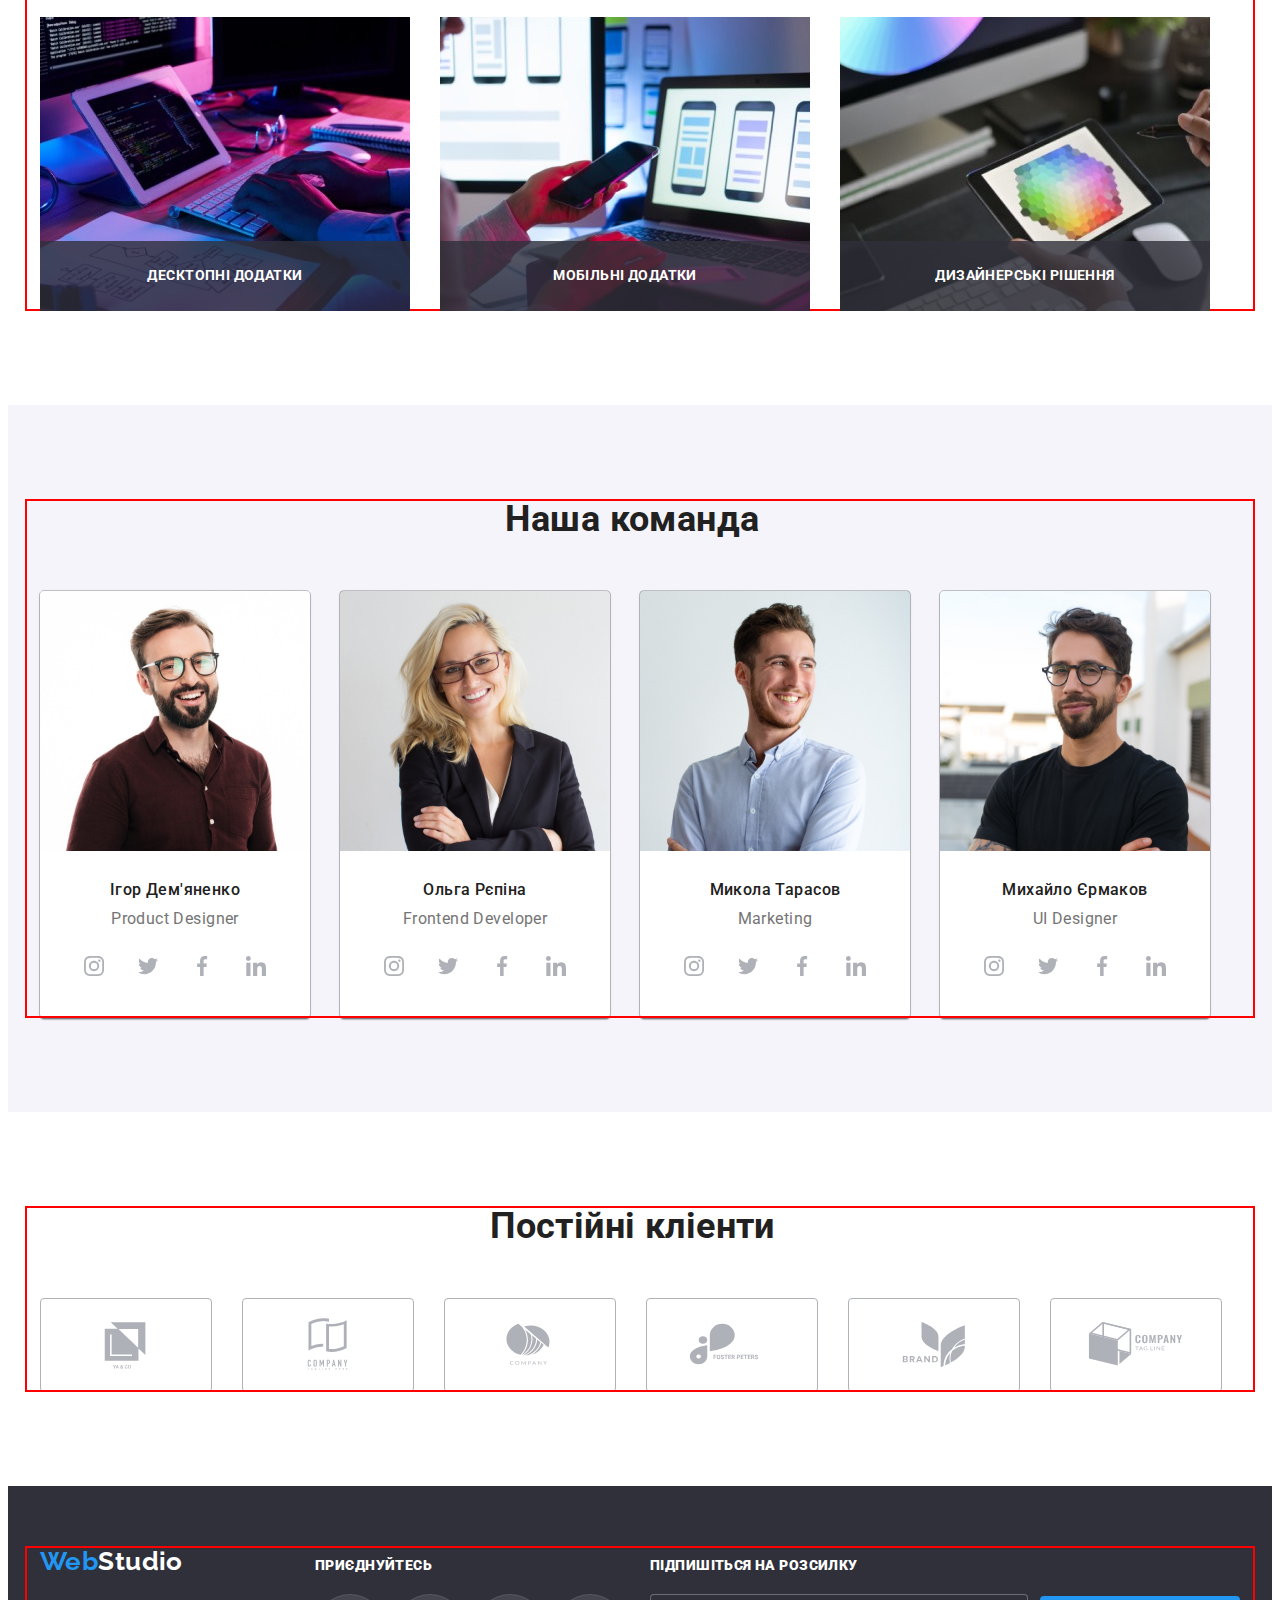
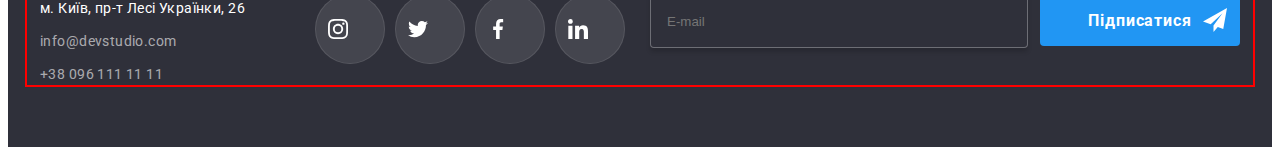
==== commit a05b19b9: "123" ====
--- a/index.html
+++ b/index.html
@@ -374,12 +374,13 @@
     <div class="backdrop is-hidden" data-modal>
       <div class="modal">
         <p class="form-title">Залиште свої дані, ми вам передзвонимо</p>
-        <form class="modal-form" name="signup_form" autocomplete="on" novalidate>
         <button class="close-btn" type="button" data-modal-close>
           <svg class="close-btn-icon" width="20" height="20">
             <use href="img/icons.svg#close-black-18dp-2"></use>
           </svg>
         </button>
+        <form class="modal-form" name="signup_form" autocomplete="on" novalidate>
+       
         <div class="form-field">  
           <label for="user-name">
             <span class="form-content">Ім'я</span> 
--- a/css/styles.css
+++ b/css/styles.css
@@ -595,7 +595,7 @@
 
 
 .form-container{
-  margin-left: 93px;;
+  margin-left:auto;
  
  
 }
@@ -621,24 +621,29 @@
    letter-spacing: 0.01em;
    margin-bottom: 4px;
   resize: none;
+ color:var(--title-text-color);
 }
 .form-text{
   width: 100%;
-  height: 96px;
+  height: 120px;
   padding:12px 16px;
+  border-radius: 4px;
+  resize: none;
   border: transparent;
   outline: 1px solid var(--fifth-color);
   transition: ouline 250ms cubic-bezier(0.4, 0, 0.2, 1);
 }
 .form-text:hover,
 .form-text:focus-within{
-outline: 1px solid var(--accent-color)
+outline: 1px solid var(--accent-color);
+border-radius: 4px;
 }
 
 
 .form-text::placeholder{
 color: rgba(117, 117, 117, 0.5);
 resize: none;
+border-radius: 4px;
 }
 
 .form-btn-icon{
@@ -651,16 +656,20 @@
   width: 358px;
   height: 50px;
   padding-left: 16px;
+  background-color: var(--secundary-color);
+  border: 1px solid rgba(255, 255, 255, 0.3);
+  border-radius: 4px;
+  box-shadow: 0px 4px 4px 0px rgba(0, 0, 0, 0.15);
+  color: var(--primary-white-color);
 }
 .contract{
   display: flex;
   justify-content: center;
   gap:10px;
   align-items: center;
-  width: 448px;
   flex-direction: row;
-  margin: 20px 11px 30px;
-
+  margin-bottom: 20px;  
+  margin-top:30px;
 }
 .form-btn{
   position: relative;
@@ -845,6 +854,7 @@
 .form-label{
   border: transparent;
   outline: 1px solid var(--fifth-color);
+  border-radius: 4px;
   position: relative;
 width: 100%;
 height: 40px;
@@ -856,6 +866,7 @@
 .form-label:hover,
 .form-label:focus-within{
   outline:1px solid var(--accent-color) ;
+  border-radius:4px;
 }
 
 
@@ -870,14 +881,16 @@
 
 .form-label::placeholder{
 color: rgba(117, 117, 117, 0.5);
+border-radius: 4px;
 }
 .form-field {
   width: 100%;
   position: relative;
-  display: block;
-}
-.form-field:not(:not(3)){
   margin-bottom: 10px;
+ }
+
+.form-field:nth-child(4n) { 
+  margin-bottom: 0px;
 }
 
 .form-icon{
@@ -885,7 +898,7 @@
   top:50%;
   left:11px;
   fill:currentColor;
-  transition: fill 250ms cubic-bezier(0.4, 0, 0.2, 1);
+  transition:color 250ms cubic-bezier(0.4, 0, 0.2, 1);
  }
 .form-icon:hover,
 .form-icon:focus {
@@ -898,7 +911,6 @@
 label{
  display: flex;
  flex-direction: column;
- margin-bottom: 10px;
  }
 
 
@@ -930,10 +942,13 @@
   background-color: transparent;
   border-radius: 50%;
   border: 1px solid var(--title-text-color);
-
+color:#2196F3;
   cursor: pointer;
  }
-
+.close-btn:hover,
+.close-btn:focus {
+  color:#188CE8;
+}
 .form-check{
   appearance: none;
   width: 18px;
@@ -963,6 +978,7 @@
 .form-field:hover .form-label,
 .form-field:focus-within .form-label{
 border: 1px solid var(--accent-color);
+border-radius: 4px;
 }
 
 
@@ -972,7 +988,7 @@
   color: var(--accent-color);
 }
 .close-btn-icon{
-  fill:black;
+  fill:currentColor;
   transition: fill 250ms cubic-bezier(0.4, o, 0.2, 1);
 }
 .close-btn-icon:hover,
